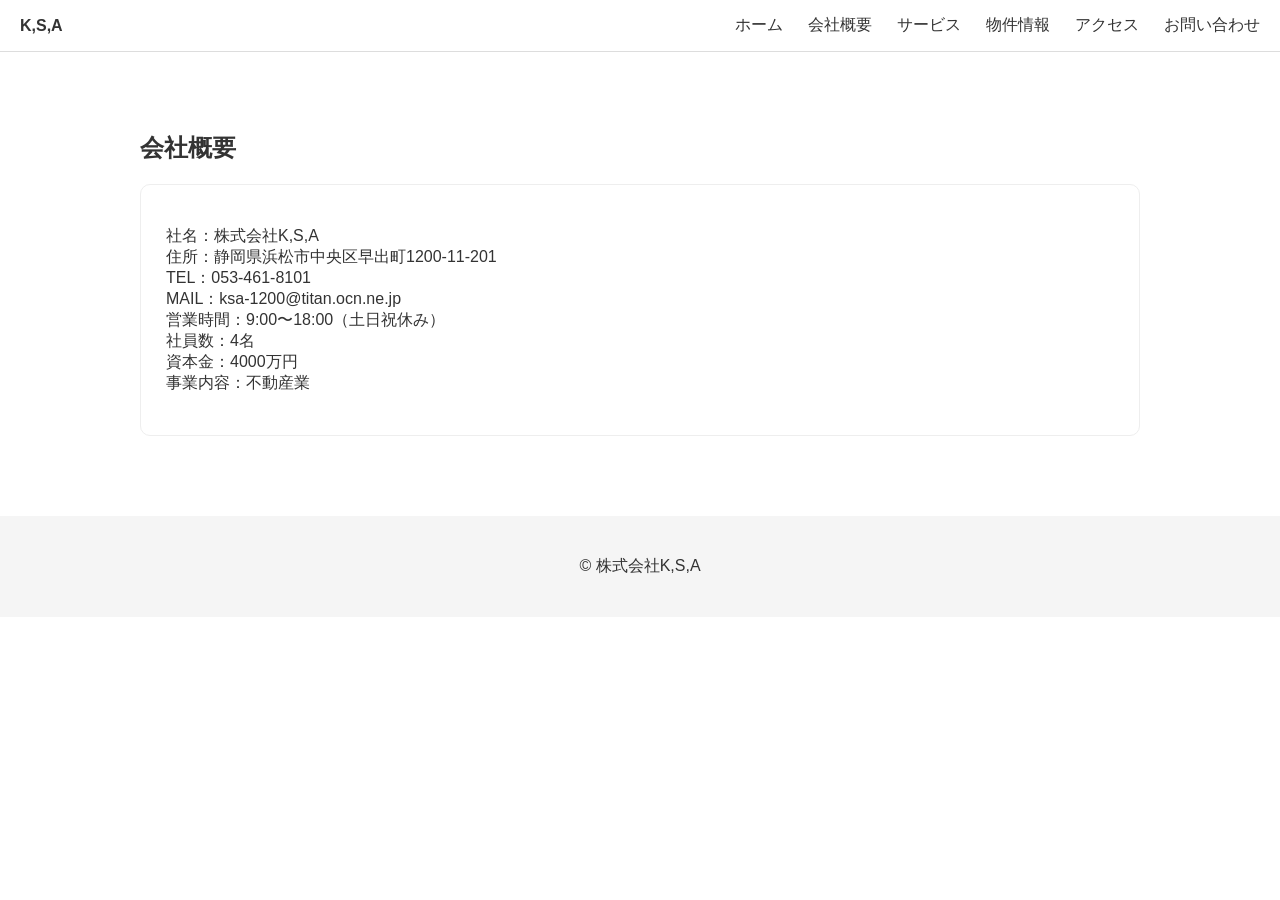
==== about.html @ 335ce9de "Update about.html" ====
<!DOCTYPE html>
<html lang="ja">
<head>
<meta charset="UTF-8">
<meta name="viewport" content="width=device-width, initial-scale=1.0">
<title>会社概要｜株式会社K,S,A</title>
<link rel="stylesheet" href="style.css">
</head>

<body>

<nav>
  <div class="logo">K,S,A</div>
  <div class="menu-btn" onclick="toggleMenu()" id="menuBtn">☰</div>

  <div class="nav-links" id="navLinks">
    <a href="index.html" onclick="toggleMenu()">ホーム</a>
    <a href="about.html" onclick="toggleMenu()">会社概要</a>
    <a href="service.html" onclick="toggleMenu()">サービス</a>
    <a href="properties.html" onclick="toggleMenu()">物件情報</a>
    <a href="access.html" onclick="toggleMenu()">アクセス</a>
    <a href="contact.html" onclick="toggleMenu()">お問い合わせ</a>
  </div>
</nav>

<section>
<h1>会社概要</h1>

<div class="card fade">
<p>
社名：株式会社K,S,A<br>
住所：静岡県浜松市中央区早出町1200-11-201<br>
TEL：053-461-8101<br>
MAIL：ksa-1200@titan.ocn.ne.jp<br>
営業時間：9:00〜18:00（土日祝休み）<br>
社員数：4名<br>
資本金：4000万円<br>
事業内容：不動産業
</p>
</div>

</section>

<footer>© 株式会社K,S,A</footer>

<script>
// フェード
const els=document.querySelectorAll('.fade');
const obs=new IntersectionObserver(e=>{
  e.forEach(x=>{
    if(x.isIntersecting) x.target.classList.add('show')
  })
});
els.forEach(el=>obs.observe(el));

// ナビ影
window.addEventListener('scroll',()=>{
  const nav=document.querySelector('nav');
  if(window.scrollY>50){nav.classList.add('scrolled')}
  else{nav.classList.remove('scrolled')}
});

// メニュー
function toggleMenu() {
  const nav = document.getElementById("navLinks");
  const btn = document.getElementById("menuBtn");

  nav.classList.toggle("active");

  if(nav.classList.contains("active")){
    btn.innerHTML = "×";
  } else {
    btn.innerHTML = "☰";
  }
}

// 外クリック
document.addEventListener("click", function(e){
  const nav = document.getElementById("navLinks");
  const btn = document.getElementById("menuBtn");

  if (!nav.contains(e.target) && !btn.contains(e.target)) {
    nav.classList.remove("active");
    btn.innerHTML = "☰";
  }
});
</script>

</body>
</html>
---- style.css ----
body {
  margin: 0;
  font-family: "Helvetica Neue", Arial, sans-serif;
  background: #ffffff;
  color: #333;
}

/* ナビ */
nav {
  display: flex;
  justify-content: space-between;
  align-items: center;
  padding: 15px 20px;
  background: #fff;
  border-bottom: 1px solid #ddd;
  position: sticky;
  top: 0;
  z-index: 1000;
}

.logo {
  font-weight: bold;
}

.nav-links {
  display: flex;
  gap: 25px;
}

.nav-links a {
  text-decoration: none;
  color: #333;
}

/* ハンバーガー */
.menu-btn {
  display: none;
  font-size: 24px;
  cursor: pointer;
}

/* スマホ */
@media(max-width:768px){

  .menu-btn {
    display: block;
  }

  .nav-links {
    position: fixed;
    top: 0;
    right: -100%;
    width: 70%;
    height: 100%;
    background: #fff;
    flex-direction: column;
    padding: 80px 20px;
    gap: 20px;
    transition: 0.3s;
  }

  .nav-links.active {
    right: 0;
  }
}

/* ヒーロー */
.hero {
  height: 70vh;
  background: url("images/hero.jpg") center/cover no-repeat;
  display: flex;
  align-items: center;
  justify-content: center;
}

.hero-content {
  background: rgba(255,255,255,0.7);
  padding: 20px;
  text-align: center;
}

/* セクション */
section {
  max-width: 1000px;
  margin: 80px auto;
  padding: 0 20px;
}

/* カード */
.card {
  background: #fff;
  border: 1px solid #eee;
  padding: 25px;
  border-radius: 10px;
  margin-top: 20px;
}

/* ボタン */
.btn {
  background: #0077cc;
  color: white;
  padding: 12px 20px;
  text-decoration: none;
}

/* フェード */
.fade {
  opacity: 0;
  transform: translateY(30px);
  transition: 1s;
}
.fade.show {
  opacity: 1;
  transform: translateY(0);
}

/* フッター */
footer {
  text-align: center;
  padding: 40px;
  background: #f5f5f5;
}
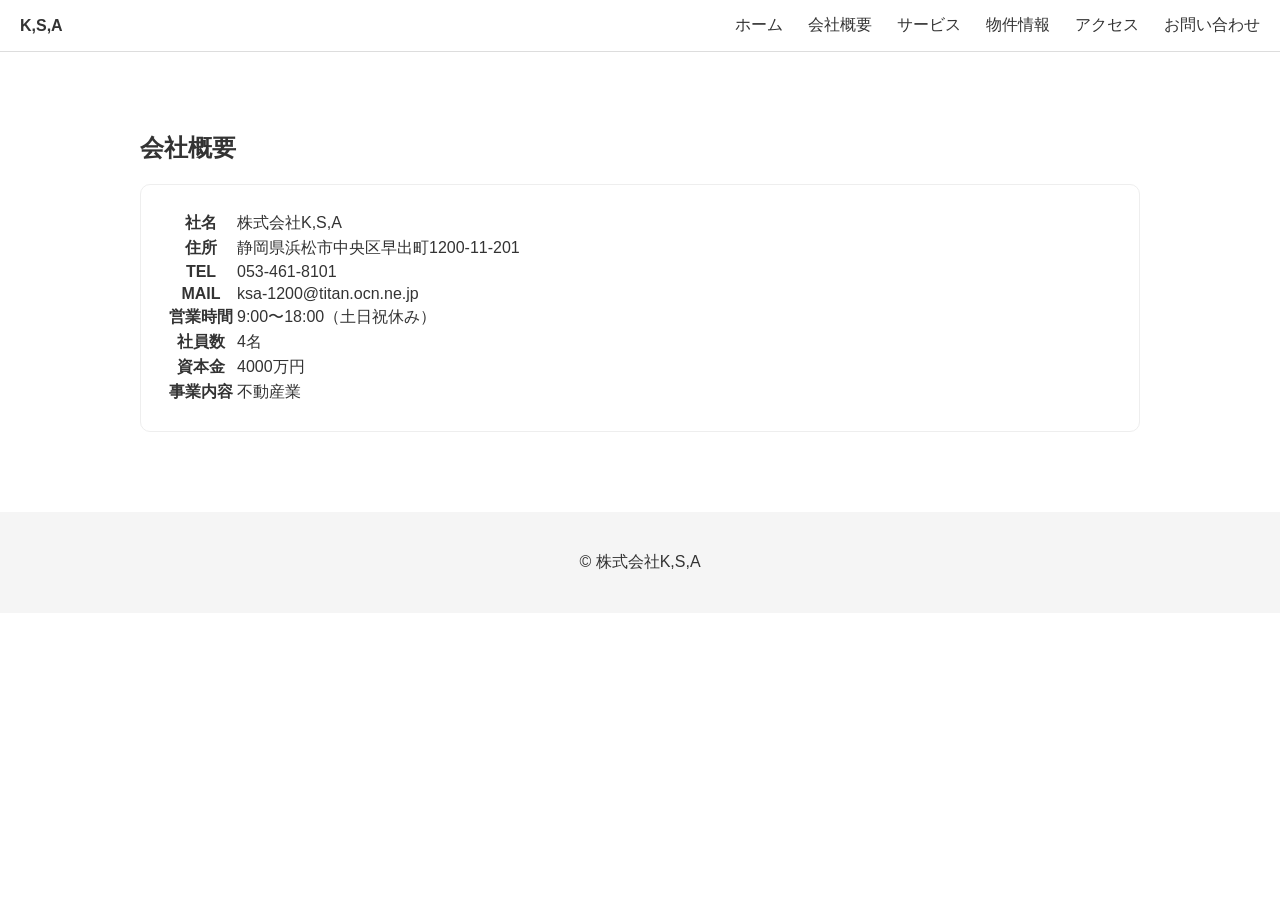
==== commit f8d46363: "Update about.html" ====
--- a/about.html
+++ b/about.html
@@ -8,7 +8,7 @@
 </head>
 
 <body>
-
+<div class="overlay" id="overlay" onclick="toggleMenu()"></div>
 <nav>
   <div class="logo">K,S,A</div>
   <div class="menu-btn" onclick="toggleMenu()" id="menuBtn">☰</div>
@@ -27,16 +27,42 @@
 <h1>会社概要</h1>
 
 <div class="card fade">
-<p>
-社名：株式会社K,S,A<br>
-住所：静岡県浜松市中央区早出町1200-11-201<br>
-TEL：053-461-8101<br>
-MAIL：ksa-1200@titan.ocn.ne.jp<br>
-営業時間：9:00〜18:00（土日祝休み）<br>
-社員数：4名<br>
-資本金：4000万円<br>
-事業内容：不動産業
-</p>
+
+<table class="company-table">
+  <tr>
+    <th>社名</th>
+    <td>株式会社K,S,A</td>
+  </tr>
+  <tr>
+    <th>住所</th>
+    <td>静岡県浜松市中央区早出町1200-11-201</td>
+  </tr>
+  <tr>
+    <th>TEL</th>
+    <td>053-461-8101</td>
+  </tr>
+  <tr>
+    <th>MAIL</th>
+    <td>ksa-1200@titan.ocn.ne.jp</td>
+  </tr>
+  <tr>
+    <th>営業時間</th>
+    <td>9:00〜18:00（土日祝休み）</td>
+  </tr>
+  <tr>
+    <th>社員数</th>
+    <td>4名</td>
+  </tr>
+  <tr>
+    <th>資本金</th>
+    <td>4000万円</td>
+  </tr>
+  <tr>
+    <th>事業内容</th>
+    <td>不動産業</td>
+  </tr>
+</table>
+
 </div>
 
 </section>
@@ -64,8 +90,10 @@
 function toggleMenu() {
   const nav = document.getElementById("navLinks");
   const btn = document.getElementById("menuBtn");
+  const overlay = document.getElementById("overlay");
 
   nav.classList.toggle("active");
+  overlay.classList.toggle("active");
 
   if(nav.classList.contains("active")){
     btn.innerHTML = "×";
@@ -78,9 +106,11 @@
 document.addEventListener("click", function(e){
   const nav = document.getElementById("navLinks");
   const btn = document.getElementById("menuBtn");
+  const overlay = document.getElementById("overlay");
 
   if (!nav.contains(e.target) && !btn.contains(e.target)) {
     nav.classList.remove("active");
+    overlay.classList.remove("active");
     btn.innerHTML = "☰";
   }
 });
--- a/style.css
+++ b/style.css
@@ -11,17 +11,23 @@
   justify-content: space-between;
   align-items: center;
   padding: 15px 20px;
-  background: #fff;
+  background: rgba(255,255,255,0.9);
+  backdrop-filter: blur(10px);
   border-bottom: 1px solid #ddd;
   position: sticky;
   top: 0;
   z-index: 1000;
 }
 
+nav.scrolled {
+  box-shadow: 0 2px 10px rgba(0,0,0,0.1);
+}
+
 .logo {
   font-weight: bold;
 }
 
+/* メニュー（PC） */
 .nav-links {
   display: flex;
   gap: 25px;
@@ -35,8 +41,33 @@
 /* ハンバーガー */
 .menu-btn {
   display: none;
-  font-size: 24px;
+  font-size: 26px;
   cursor: pointer;
+
+  /* ←これが超重要（修正済み） */
+  position: fixed;
+  top: 15px;
+  right: 20px;
+  z-index: 1200;
+}
+
+/* オーバーレイ（背景暗くする） */
+.overlay {
+  position: fixed;
+  top: 0;
+  left: 0;
+  width: 100%;
+  height: 100%;
+  background: rgba(0,0,0,0.4);
+  opacity: 0;
+  visibility: hidden;
+  transition: 0.3s;
+  z-index: 900;
+}
+
+.overlay.active {
+  opacity: 1;
+  visibility: visible;
 }
 
 /* スマホ */
@@ -50,13 +81,16 @@
     position: fixed;
     top: 0;
     right: -100%;
-    width: 70%;
+    width: 75%;
     height: 100%;
     background: #fff;
     flex-direction: column;
-    padding: 80px 20px;
-    gap: 20px;
-    transition: 0.3s;
+    padding: 80px 25px;
+    gap: 25px;
+
+    /* スライド強化 */
+    transition: right 0.4s ease;
+    z-index: 1000;
   }
 
   .nav-links.active {
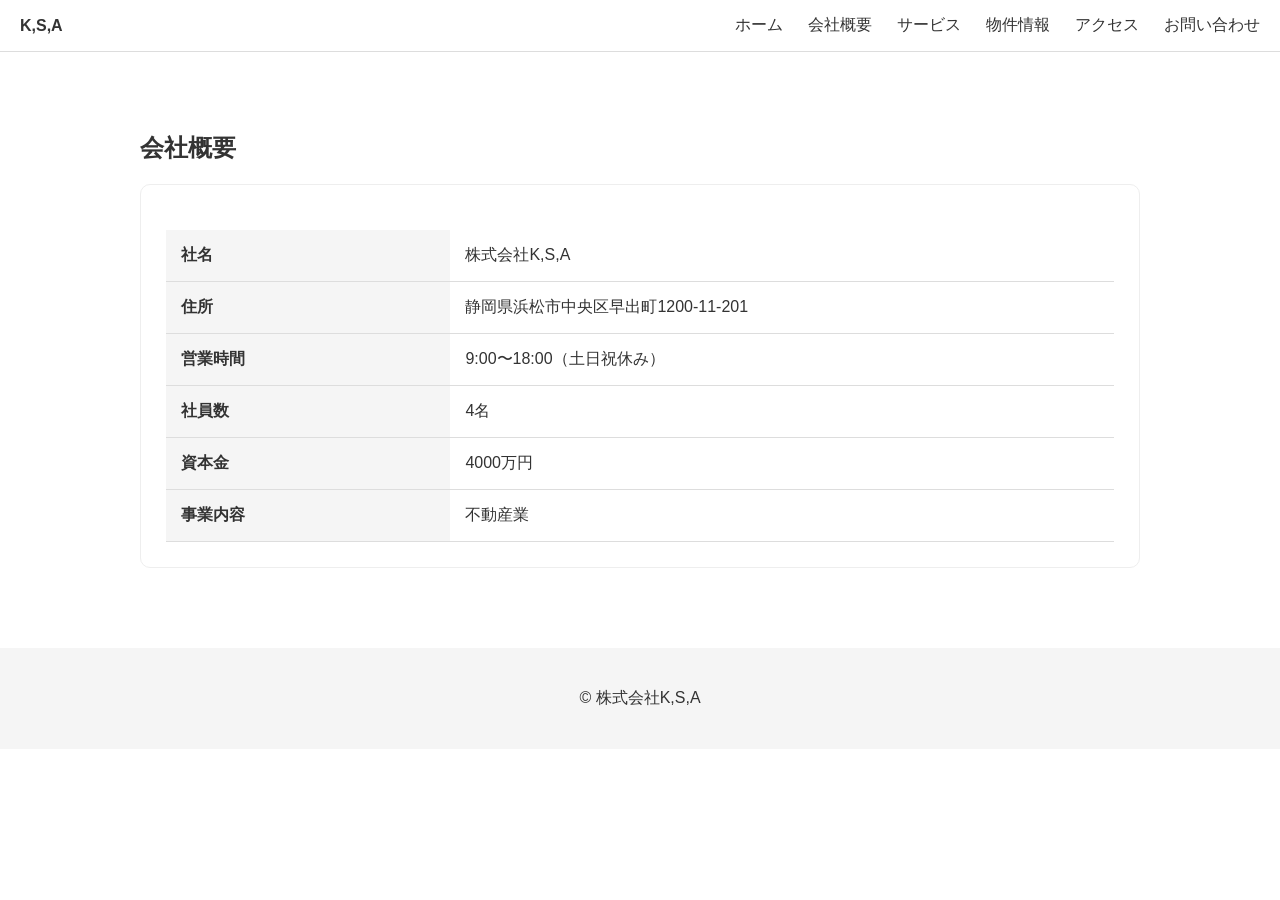
==== commit 4face39b: "Update about.html" ====
--- a/about.html
+++ b/about.html
@@ -36,14 +36,6 @@
   <tr>
     <th>住所</th>
     <td>静岡県浜松市中央区早出町1200-11-201</td>
-  </tr>
-  <tr>
-    <th>TEL</th>
-    <td>053-461-8101</td>
-  </tr>
-  <tr>
-    <th>MAIL</th>
-    <td>ksa-1200@titan.ocn.ne.jp</td>
   </tr>
   <tr>
     <th>営業時間</th>
--- a/style.css
+++ b/style.css
@@ -154,3 +154,56 @@
   padding: 40px;
   background: #f5f5f5;
 }
+/* ===== 会社概要テーブル ===== */
+.company-table {
+  width: 100%;
+  border-collapse: collapse;
+  margin-top: 20px;
+}
+
+.company-table th {
+  width: 30%;
+  text-align: left;
+  padding: 15px;
+  background: #f5f5f5;
+  border-bottom: 1px solid #ddd;
+}
+
+.company-table td {
+  padding: 15px;
+  border-bottom: 1px solid #ddd;
+}
+
+.company-table tr:hover {
+  background: #fafafa;
+}
+
+/* スマホ対応 */
+@media(max-width:768px){
+  .company-table th,
+  .company-table td {
+    display: block;
+    width: 100%;
+  }
+
+  .company-table th {
+    background: none;
+    font-weight: bold;
+    padding-top: 20px;
+  }
+}
+.hero h1 {
+  font-size: 36px;
+  animation: fadeUp 1s ease;
+}
+
+@keyframes fadeUp {
+  from {
+    opacity: 0;
+    transform: translateY(20px);
+  }
+  to {
+    opacity: 1;
+    transform: translateY(0);
+  }
+}
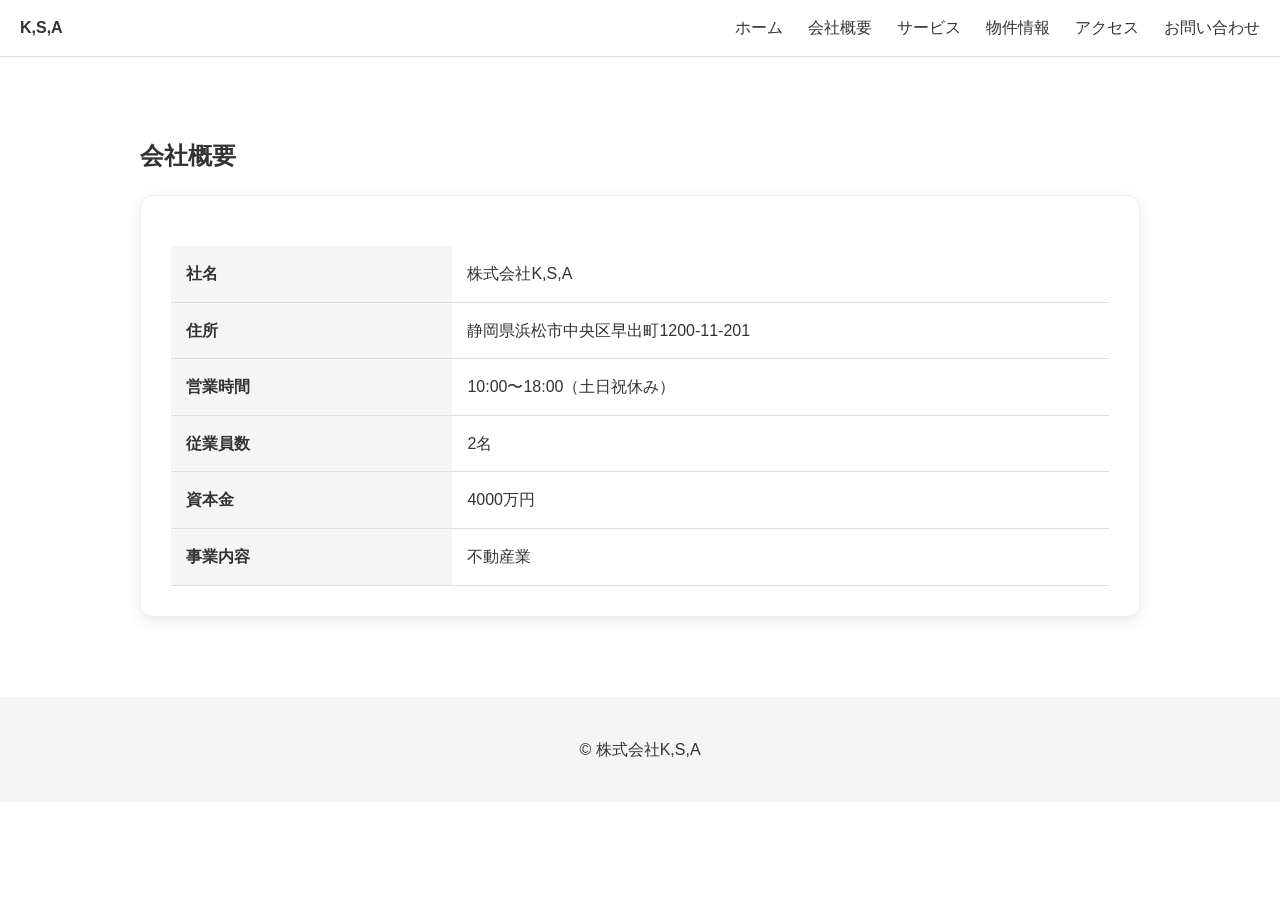
==== commit 0caeed69: "Update about.html" ====
--- a/about.html
+++ b/about.html
@@ -39,11 +39,11 @@
   </tr>
   <tr>
     <th>営業時間</th>
-    <td>9:00〜18:00（土日祝休み）</td>
+    <td>10:00〜18:00（土日祝休み）</td>
   </tr>
   <tr>
-    <th>社員数</th>
-    <td>4名</td>
+    <th>従業員数</th>
+    <td>2名</td>
   </tr>
   <tr>
     <th>資本金</th>
--- a/style.css
+++ b/style.css
@@ -207,3 +207,68 @@
     transform: translateY(0);
   }
 }
+form {
+  display: flex;
+  flex-direction: column;
+  gap: 15px;
+}
+
+input, textarea {
+  padding: 12px;
+  border: 1px solid #ccc;
+  border-radius: 5px;
+  font-size: 14px;
+}
+
+button {
+  border: none;
+  cursor: pointer;
+}
+/* ===== 全体をワンランク上に ===== */
+body {
+  font-family: "Helvetica Neue", sans-serif;
+  line-height: 1.6;
+}
+
+/* ボタン強化 */
+.btn {
+  background: linear-gradient(135deg, #0077cc, #00aaff);
+  color: #fff;
+  padding: 12px 25px;
+  border-radius: 30px;
+  transition: 0.3s;
+  display: inline-block;
+}
+
+.btn:hover {
+  transform: translateY(-3px);
+  opacity: 0.9;
+}
+
+/* カード強化 */
+.card {
+  border-radius: 12px;
+  padding: 30px;
+  background: #fff;
+  box-shadow: 0 5px 15px rgba(0,0,0,0.08);
+}
+
+/* フェード強化 */
+.fade {
+  opacity: 0;
+  transform: translateY(40px) scale(0.95);
+  transition: 0.6s;
+}
+
+.fade.show {
+  opacity: 1;
+  transform: translateY(0) scale(1);
+}
+
+/* フッター */
+footer {
+  text-align: center;
+  padding: 40px;
+  background: #f5f5f5;
+  margin-top: 50px;
+}
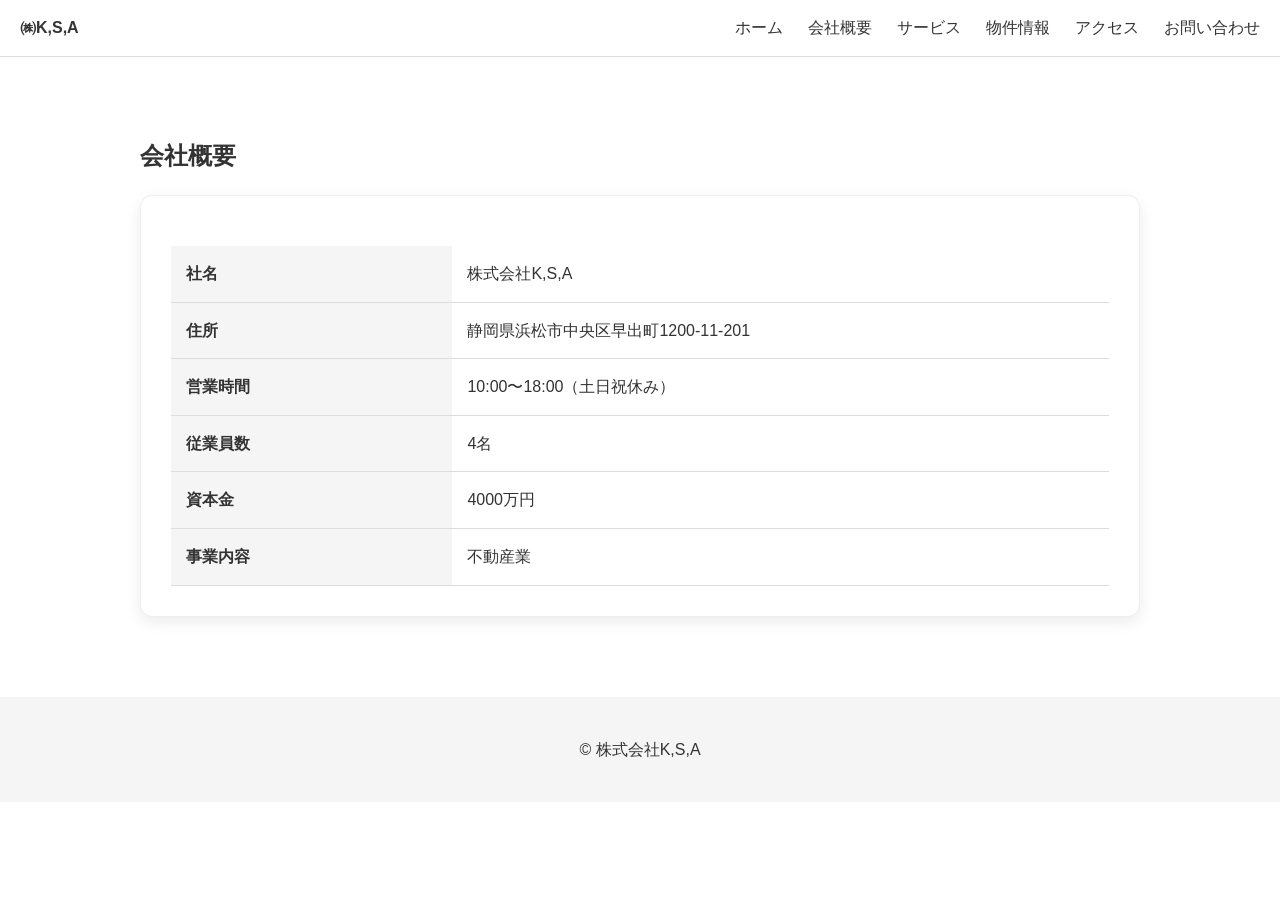
==== commit f71b3df4: "Update about.html" ====
--- a/about.html
+++ b/about.html
@@ -10,7 +10,7 @@
 <body>
 <div class="overlay" id="overlay" onclick="toggleMenu()"></div>
 <nav>
-  <div class="logo">K,S,A</div>
+  <div class="logo">㈱K,S,A</div>
   <div class="menu-btn" onclick="toggleMenu()" id="menuBtn">☰</div>
 
   <div class="nav-links" id="navLinks">
@@ -43,7 +43,7 @@
   </tr>
   <tr>
     <th>従業員数</th>
-    <td>2名</td>
+    <td>4名</td>
   </tr>
   <tr>
     <th>資本金</th>
--- a/style.css
+++ b/style.css
@@ -78,21 +78,31 @@
   }
 
   .nav-links {
-    position: fixed;
-    top: 0;
-    right: -100%;
-    width: 75%;
-    height: 100%;
-    background: #fff;
-    flex-direction: column;
-    padding: 80px 25px;
-    gap: 25px;
-
-    /* スライド強化 */
-    transition: right 0.4s ease;
-    z-index: 1000;
-  }
-
+  position: fixed;
+  top: 0;
+  right: -100%;
+  width: 75%;
+  height: 100vh; /* ←ここ重要 */
+
+  background: #ffffff; /* ←まずは完全白でOK */
+  
+  display: flex;
+  flex-direction: column;
+  padding: 100px 25px 40px; /* 上を広げる */
+
+  gap: 25px;
+  transition: right 0.4s ease;
+  z-index: 1000;
+}
+  .nav-links a {
+  background: #fff;
+}
+.nav-links a {
+  font-weight: bold;
+  font-size: 16px;
+  border-bottom: 1px solid #eee;
+  padding-bottom: 10px;
+}
   .nav-links.active {
     right: 0;
   }
